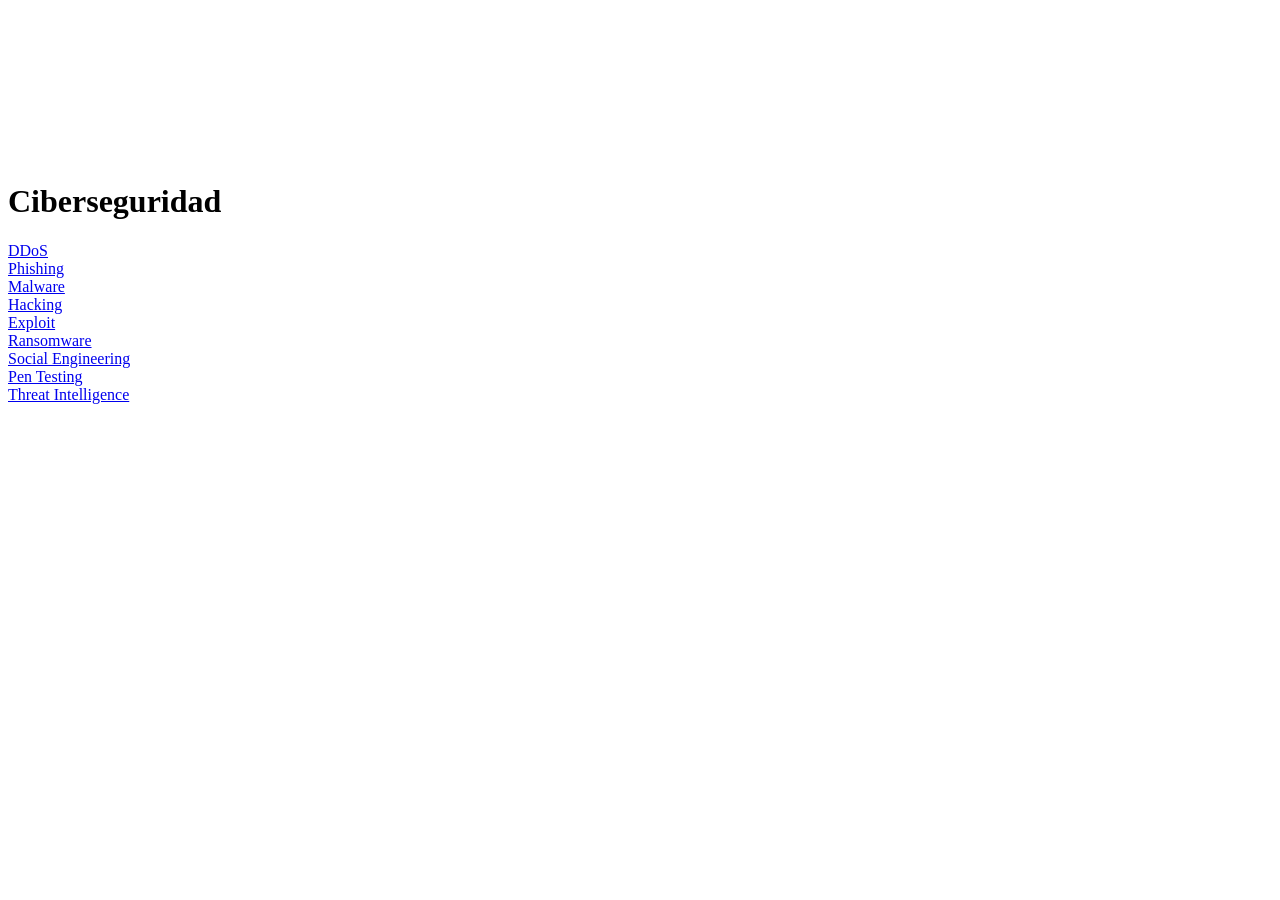
==== index.html @ 61a75324 "index.html" ====
<!DOCTYPE html>
<head>
  <title>Ciberseguridad</title>
  <link href="https://fonts.googleapis.com/css2?family=Fira+Code&display=swap" rel="stylesheet">
  <link rel="stylesheet" href="PuntosPorParticipacion.css">
</head>
<body>
  <video autoplay muted loop id="bg-video">
    <source src="Videos de anonimus/Anonymus.mp4" type="video/mp4">
  </video>
  <div class="overlay"></div>
  <div class="contenido">
    <h1>Ciberseguridad</h1>
    <div class="cajas">
      <div class="caja"><a href="https://senati.edu.pe" target="_blank">DDoS</a></div>
      <div class="caja"><a href="https://senati.edu.pe" target="_blank">Phishing</a></div>
      <div class="caja"><a href="https://senati.edu.pe" target="_blank">Malware</a></div>
      <div class="caja"><a href="https://senati.edu.pe" target="_blank">Hacking</a></div>
      <div class="caja"><a href="https://senati.edu.pe" target="_blank">Exploit</a></div>
      <div class="caja"><a href="https://senati.edu.pe" target="_blank">Ransomware</a></div>
      <div class="caja"><a href="https://senati.edu.pe" target="_blank">Social Engineering</a></div>
      <div class="caja"><a href="https://senati.edu.pe" target="_blank">Pen Testing</a></div>
      <div class="caja"><a href="https://senati.edu.pe" target="_blank">Threat Intelligence</a></div>
    </div>
  </div>
</body>
</html>
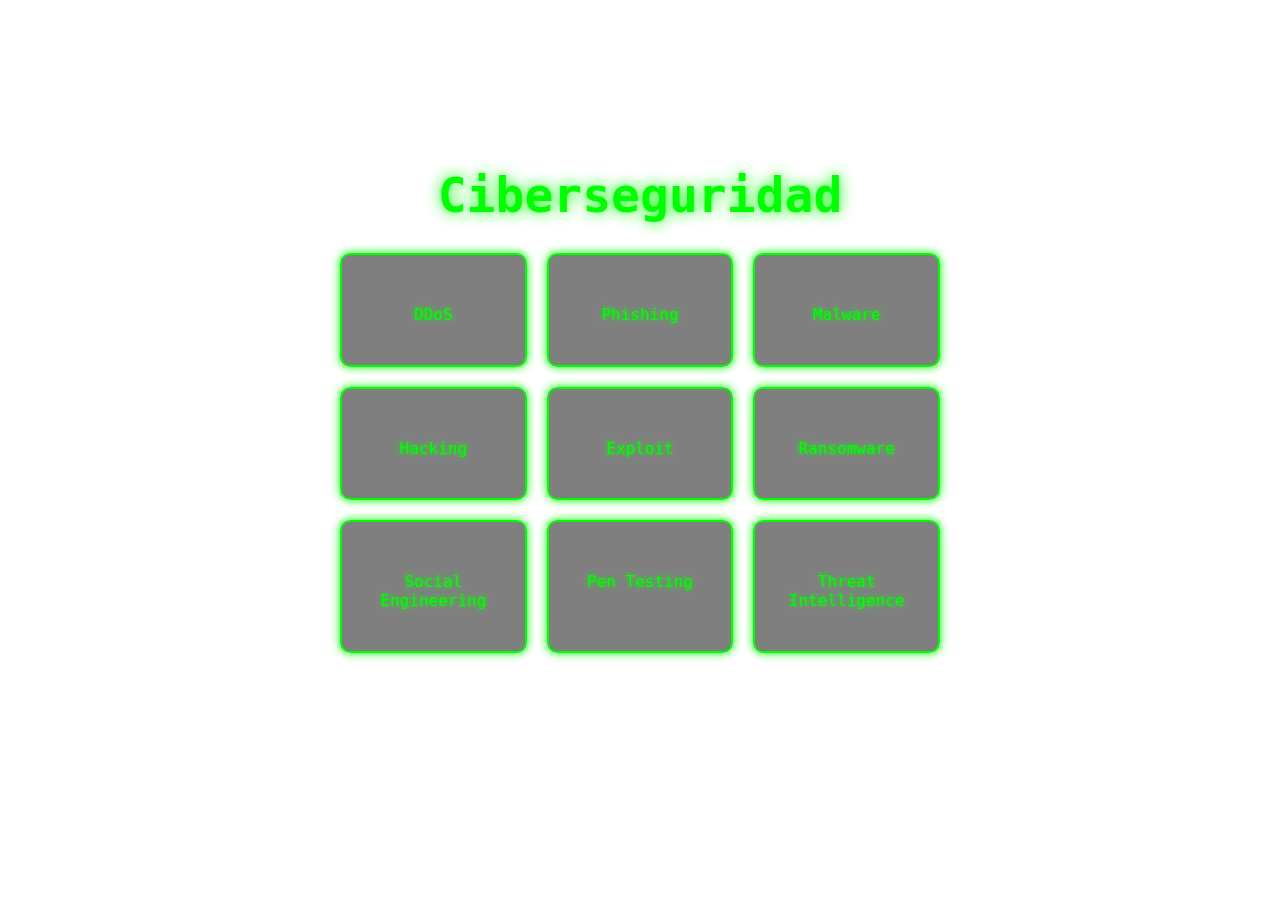
==== commit 470cd8bc: "index.html" ====
--- a/index.html
+++ b/index.html
@@ -6,7 +6,7 @@
 </head>
 <body>
   <video autoplay muted loop id="bg-video">
-    <source src="Videos de anonimus/Anonymus.mp4" type="video/mp4">
+    <source src="Videosdeanonimus/Anonymus.mp4" type="video/mp4">
   </video>
   <div class="overlay"></div>
   <div class="contenido">
--- a/PuntosPorParticipacion.css
+++ b/PuntosPorParticipacion.css
@@ -0,0 +1,74 @@
+* {
+    margin: 0;
+    padding: 0;
+    box-sizing: border-box;
+    font-family: 'Fira Code', monospace;
+    text-decoration:none;
+  }
+  body, html {
+    height: 100%;
+    color: #00ff00;
+    overflow: hidden;
+  }
+  #bg-video {
+    position: fixed;
+    right: 0;
+    bottom: 0;
+    object-fit: cover;
+    z-index: -1;
+    width: 100%;
+    top: 0;
+    left: 0;
+    filter: brightness(40%);
+  }
+  .overlay {
+    position: fixed;
+    top: 0;
+    left: 0;
+    width: 100%;
+    height: 100%;
+    z-index: -1;
+  }
+  .contenido {
+    display: flex;
+    flex-direction: column;
+    align-items: center;
+    justify-content: center;
+    text-align: center;
+    height: 100%;
+    padding: 100px;
+    padding-top: 20px;
+  }
+  h1 {
+    font-size: 3rem;
+    text-shadow: 0 0 15px #00ff00;
+    margin-bottom: 30px;
+  }
+  .cajas {
+    display: grid;
+    grid-template-columns: repeat(3, 1fr);
+    gap: 20px;
+    max-width: 900px;
+    width: 600px;
+    height: 400px;
+  }
+  .caja {
+    background: rgba(0, 0, 0, 0.5);
+    border: 2px solid #00ff00;
+    padding: 20px;
+    border-radius: 10px;
+    transition: transform 0.3s, box-shadow 0.3s;
+    font-size: 1rem;
+    text-shadow: 0 0 5px #00ff00;
+    box-shadow: 0 0 10px #00ff00;
+    padding-top: 50px;
+  }
+  .caja:hover {
+    transform: scale(1.1);
+    color: #00ff00;
+    box-shadow: 0 0 20px #00ff00, 0 0 40px #00ff00;
+  }
+  .caja a{
+    text-decoration:none;
+    color: #00ff00;
+  }
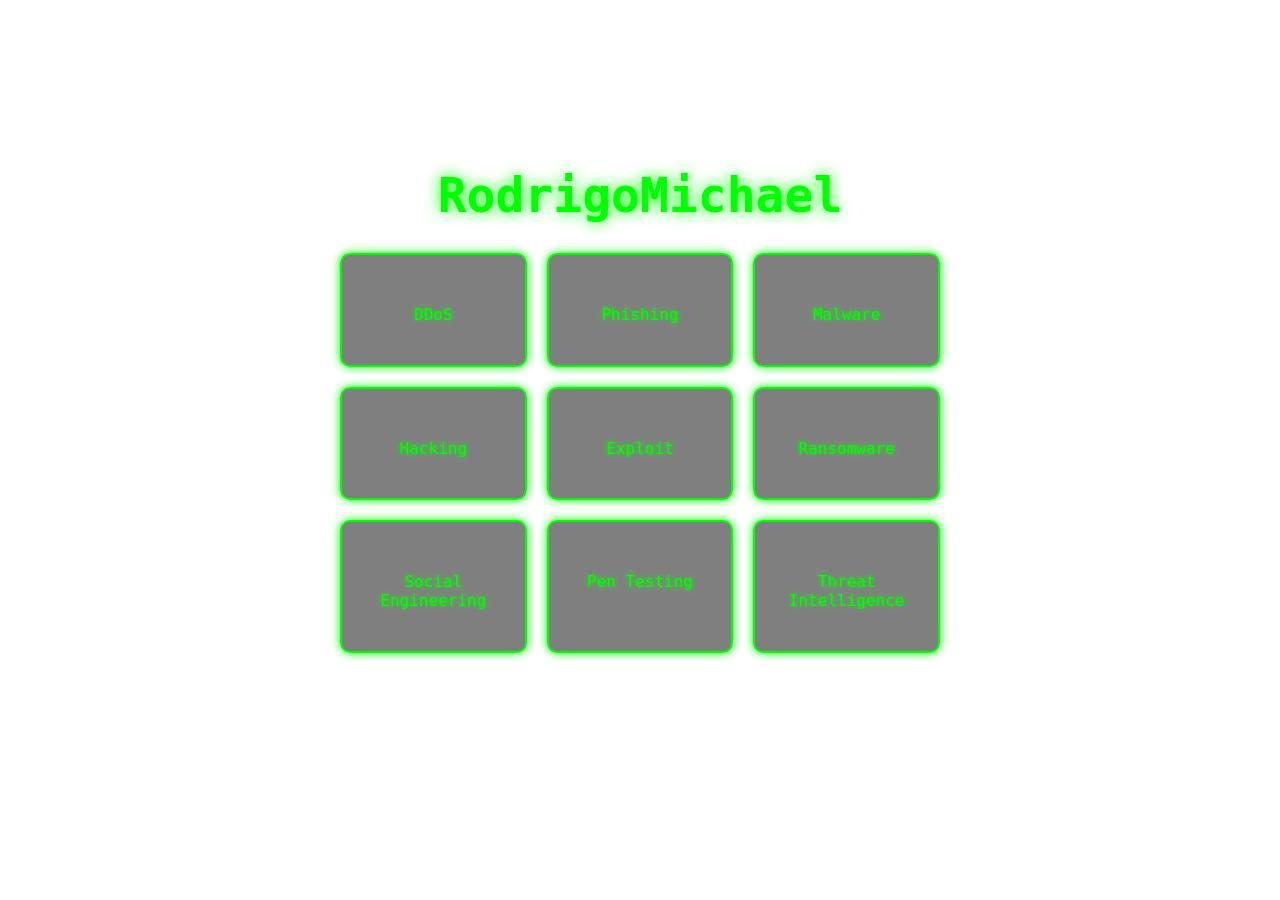
==== commit 52b9148a: "index.html" ====
--- a/index.html
+++ b/index.html
@@ -6,11 +6,11 @@
 </head>
 <body>
   <video autoplay muted loop id="bg-video">
-    <source src="Videosdeanonimus/Anonymus.mp4" type="video/mp4">
+    <source src="Videos2/Anonymus.mp4" type="video/mp4">
   </video>
   <div class="overlay"></div>
   <div class="contenido">
-    <h1>Ciberseguridad</h1>
+    <h1>RodrigoMichael</h1>
     <div class="cajas">
       <div class="caja"><a href="https://senati.edu.pe" target="_blank">DDoS</a></div>
       <div class="caja"><a href="https://senati.edu.pe" target="_blank">Phishing</a></div>
